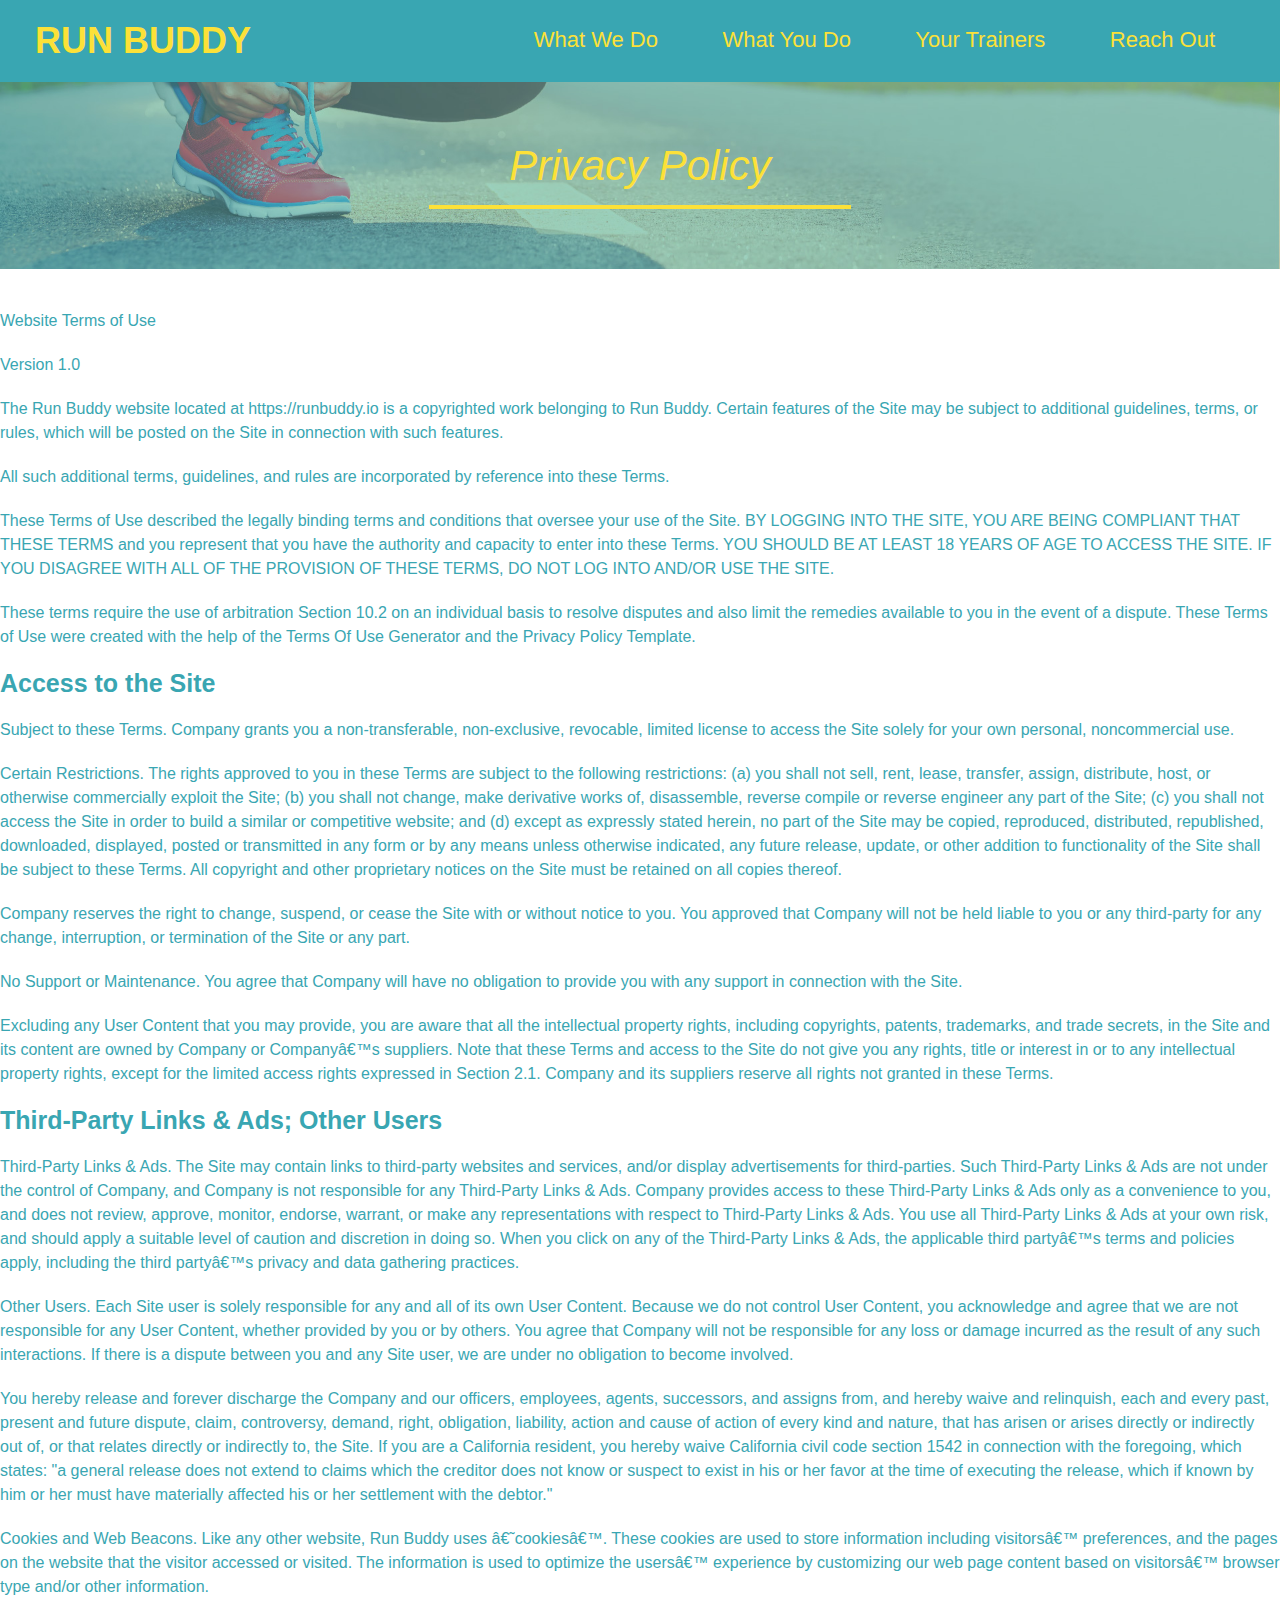
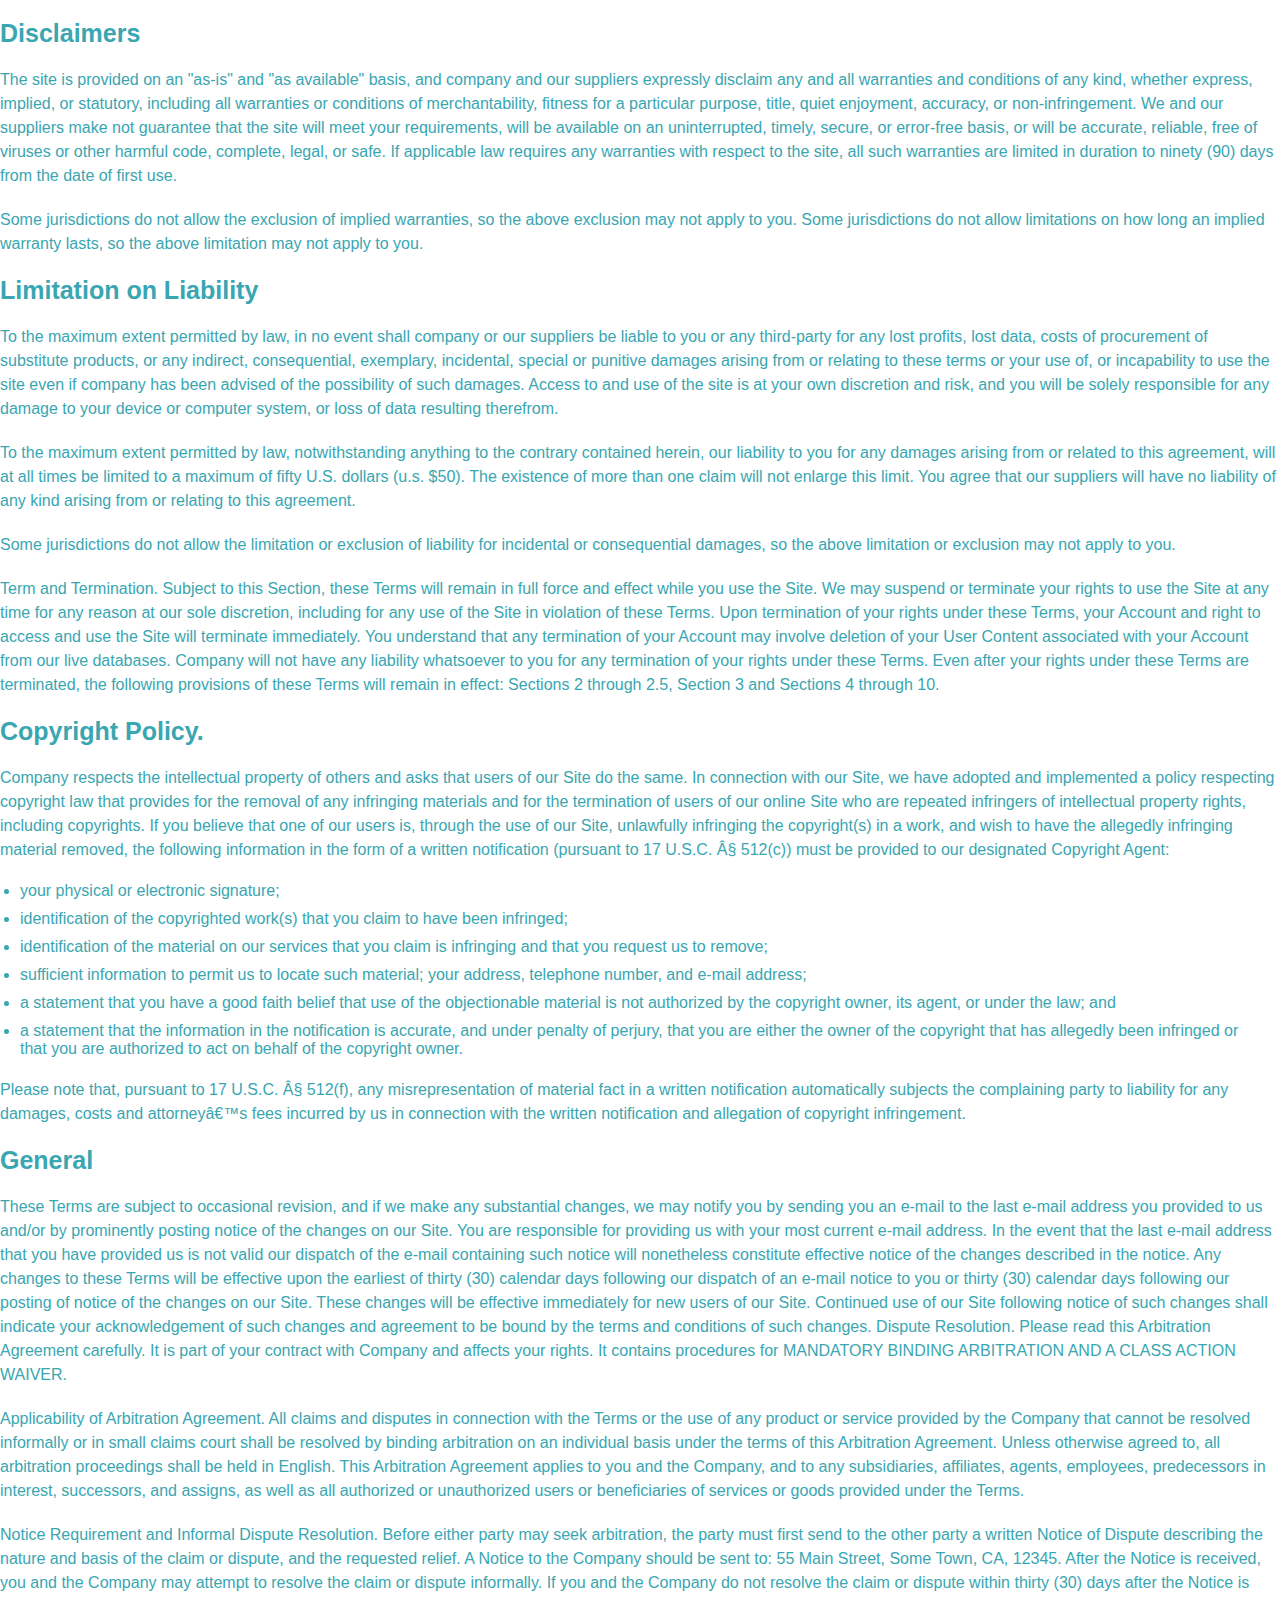
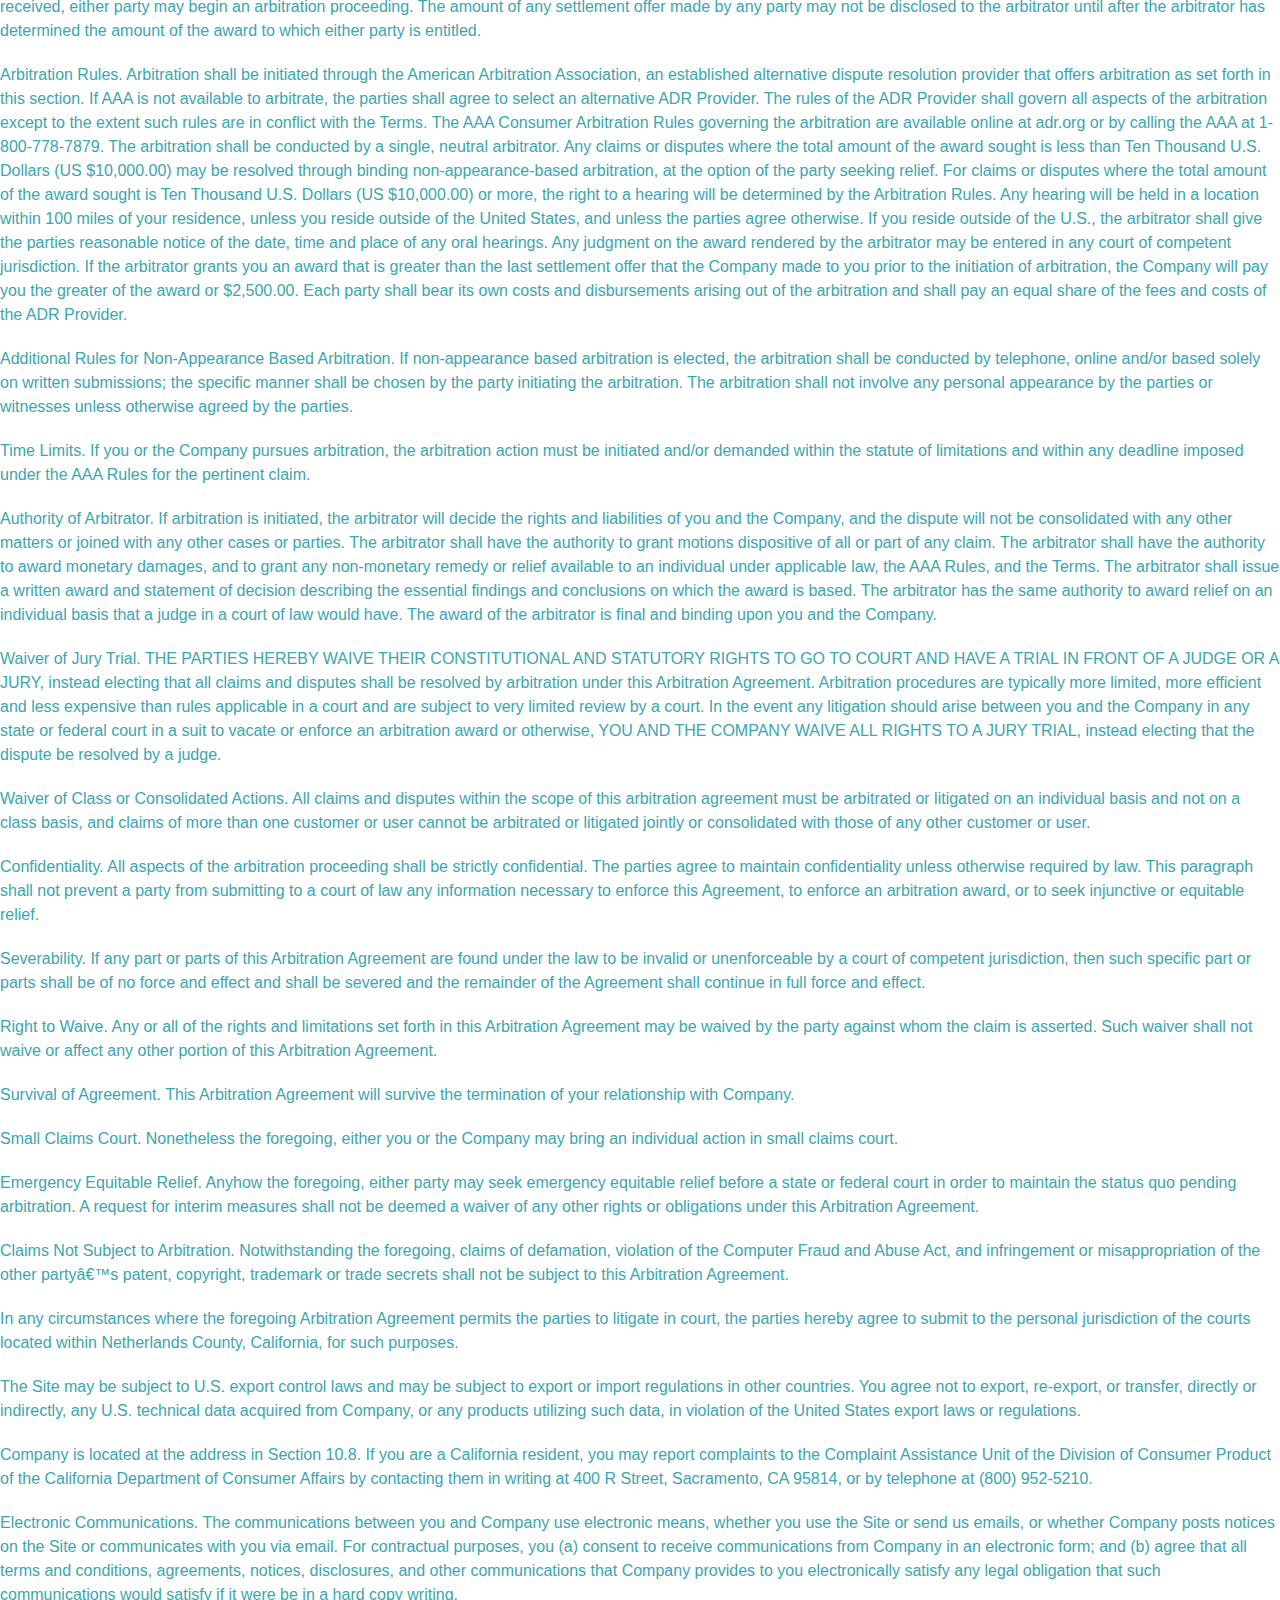
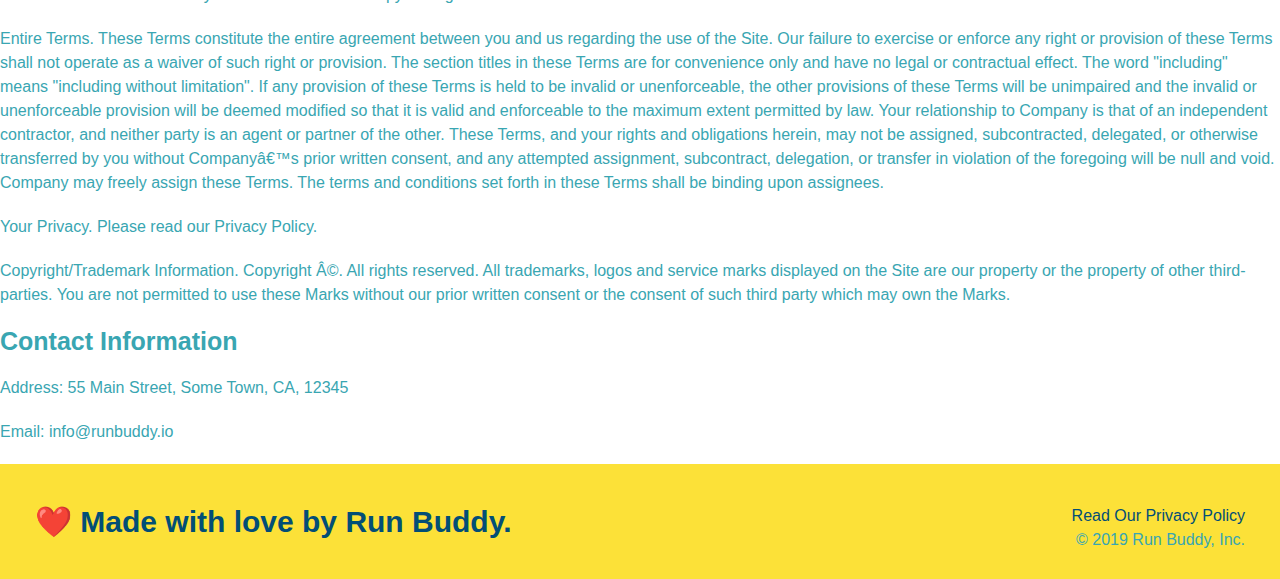
==== privacy-policy.html @ dbcf0a09 "privacy policy" ====
<!DOCTYPE html>
<html lang="en">
  <head>
    <meta charset="UTF-8" />
    <meta http-equiv="X-UA-Compatible" content="IE=edge" />
    <meta name="viewport" content="width=device-width, initial-scale=1.0" />
    <title>Privacy Policy - Run Buddy</title>
    <link rel="stylesheet" href="./assets/css/style.css" />
    <link rel="stylesheet" href="./assets/css/secondary-styles.css"
  </head>
  <body>
    <!-- navigation -->
    <header>
      <h1>
        <a href="/">RUN BUDDY</a>
      </h1>
      <nav>
        <!-- Unordered list element -->
        <ul>
          <!-- List item element -->
          <li>
            <!-- Anchor element -->
            <a href="./index.html#what-we-do">What We Do</a>
          </li>
          <li>
            <a href="./index.html#what-you-do">What You Do</a>
          </li>
          <li>
            <a href="./index.html#your-trainers">Your Trainers</a>
          </li>
          <li>
            <a href="./index.html#reach-out">Reach Out</a>
          </li>
        </ul>
      </nav>
    </header>
    <section class="hero">
      <h2 class="page-title">Privacy Policy</h2>
    </section>
    <article class="secondary-content">
        <p>
            Website Terms of Use
          </p>
    
          <p>
            Version 1.0
          </p>
    
          <p>
            The Run Buddy website located at https://runbuddy.io is a copyrighted work belonging to Run Buddy. Certain
            features of the Site may be subject to additional guidelines, terms, or rules, which will be posted on the Site
            in connection with such features.
          </p>
    
          <p>
            All such additional terms, guidelines, and rules are incorporated by reference into these Terms.
          </p>
    
          <p>
            These Terms of Use described the legally binding terms and conditions that oversee your use of the Site. BY
            LOGGING INTO THE SITE, YOU ARE BEING COMPLIANT THAT THESE TERMS and you represent that you have the authority
            and capacity to enter into these Terms. YOU SHOULD BE AT LEAST 18 YEARS OF AGE TO ACCESS THE SITE. IF YOU
            DISAGREE WITH ALL OF THE PROVISION OF THESE TERMS, DO NOT LOG INTO AND/OR USE THE SITE.
          </p>
    
          <p>
            These terms require the use of arbitration Section 10.2 on an individual basis to resolve disputes and also
            limit the remedies available to you in the event of a dispute. These Terms of Use were created with the help of
            the Terms Of Use Generator and the Privacy Policy Template.
          </p>
    
          <h3>
            Access to the Site
          </h3>
    
          <p>
            Subject to these Terms. Company grants you a non-transferable, non-exclusive, revocable, limited license to
            access the Site solely for your own personal, noncommercial use.
          </p>
    
          <p>
            Certain Restrictions. The rights approved to you in these Terms are subject to the following restrictions: (a)
            you shall not sell, rent, lease, transfer, assign, distribute, host, or otherwise commercially exploit the Site;
            (b) you shall not change, make derivative works of, disassemble, reverse compile or reverse engineer any part of
            the Site; (c) you shall not access the Site in order to build a similar or competitive website; and (d) except
            as expressly stated herein, no part of the Site may be copied, reproduced, distributed, republished, downloaded,
            displayed, posted or transmitted in any form or by any means unless otherwise indicated, any future release,
            update, or other addition to functionality of the Site shall be subject to these Terms. All copyright and other
            proprietary notices on the Site must be retained on all copies thereof.
          </p>
    
          <p>
            Company reserves the right to change, suspend, or cease the Site with or without notice to you. You approved
            that Company will not be held liable to you or any third-party for any change, interruption, or termination of
            the Site or any part.
          </p>
    
          <p>
            No Support or Maintenance. You agree that Company will have no obligation to provide you with any support in
            connection with the Site.
          </p>
    
          <p>
            Excluding any User Content that you may provide, you are aware that all the intellectual property rights,
            including copyrights, patents, trademarks, and trade secrets, in the Site and its content are owned by Company
            or Companyâ€™s suppliers. Note that these Terms and access to the Site do not give you any rights, title or
            interest in or to any intellectual property rights, except for the limited access rights expressed in Section
            2.1. Company and its suppliers reserve all rights not granted in these Terms.
          </p>
    
          <h3>
            Third-Party Links & Ads; Other Users
          </h3>
    
          <p>
            Third-Party Links & Ads. The Site may contain links to third-party websites and services, and/or display
            advertisements for third-parties. Such Third-Party Links & Ads are not under the control of Company, and Company
            is not responsible for any Third-Party Links & Ads. Company provides access to these Third-Party Links & Ads
            only as a convenience to you, and does not review, approve, monitor, endorse, warrant, or make any
            representations with respect to Third-Party Links & Ads. You use all Third-Party Links & Ads at your own risk,
            and should apply a suitable level of caution and discretion in doing so. When you click on any of the
            Third-Party Links & Ads, the applicable third partyâ€™s terms and policies apply, including the third partyâ€™s
            privacy and data gathering practices.
          </p>
    
          <p>
            Other Users. Each Site user is solely responsible for any and all of its own User Content. Because we do not
            control User Content, you acknowledge and agree that we are not responsible for any User Content, whether
            provided by you or by others. You agree that Company will not be responsible for any loss or damage incurred as
            the result of any such interactions. If there is a dispute between you and any Site user, we are under no
            obligation to become involved.
          </p>
    
          <p>
            You hereby release and forever discharge the Company and our officers, employees, agents, successors, and
            assigns from, and hereby waive and relinquish, each and every past, present and future dispute, claim,
            controversy, demand, right, obligation, liability, action and cause of action of every kind and nature, that has
            arisen or arises directly or indirectly out of, or that relates directly or indirectly to, the Site. If you are
            a California resident, you hereby waive California civil code section 1542 in connection with the foregoing,
            which states: "a general release does not extend to claims which the creditor does not know or suspect to exist
            in his or her favor at the time of executing the release, which if known by him or her must have materially
            affected his or her settlement with the debtor."
          </p>
    
          <p>
            Cookies and Web Beacons. Like any other website, Run Buddy uses â€˜cookiesâ€™. These cookies are used to store
            information including visitorsâ€™ preferences, and the pages on the website that the visitor accessed or visited.
            The information is used to optimize the usersâ€™ experience by customizing our web page content based on visitorsâ€™
            browser type and/or other information.
          </p>
    
          <h3>
            Disclaimers
          </h3>
    
          <p>
            The site is provided on an "as-is" and "as available" basis, and company and our suppliers expressly disclaim
            any and all warranties and conditions of any kind, whether express, implied, or statutory, including all
            warranties or conditions of merchantability, fitness for a particular purpose, title, quiet enjoyment, accuracy,
            or non-infringement. We and our suppliers make not guarantee that the site will meet your requirements, will be
            available on an uninterrupted, timely, secure, or error-free basis, or will be accurate, reliable, free of
            viruses or other harmful code, complete, legal, or safe. If applicable law requires any warranties with respect
            to the site, all such warranties are limited in duration to ninety (90) days from the date of first use.
          </p>
    
          <p>
            Some jurisdictions do not allow the exclusion of implied warranties, so the above exclusion may not apply to
            you. Some jurisdictions do not allow limitations on how long an implied warranty lasts, so the above limitation
            may not apply to you.
          </p>
    
          <h3>
            Limitation on Liability
          </h3>
    
          <p>
            To the maximum extent permitted by law, in no event shall company or our suppliers be liable to you or any
            third-party for any lost profits, lost data, costs of procurement of substitute products, or any indirect,
            consequential, exemplary, incidental, special or punitive damages arising from or relating to these terms or
            your use of, or incapability to use the site even if company has been advised of the possibility of such
            damages. Access to and use of the site is at your own discretion and risk, and you will be solely responsible
            for any damage to your device or computer system, or loss of data resulting therefrom.
          </p>
    
          <p>
            To the maximum extent permitted by law, notwithstanding anything to the contrary contained herein, our liability
            to you for any damages arising from or related to this agreement, will at all times be limited to a maximum of
            fifty U.S. dollars (u.s. $50). The existence of more than one claim will not enlarge this limit. You agree that
            our suppliers will have no liability of any kind arising from or relating to this agreement.
          </p>
    
          <p>
            Some jurisdictions do not allow the limitation or exclusion of liability for incidental or consequential
            damages, so the above limitation or exclusion may not apply to you.
          </p>
    
          <p>
            Term and Termination. Subject to this Section, these Terms will remain in full force and effect while you use
            the Site. We may suspend or terminate your rights to use the Site at any time for any reason at our sole
            discretion, including for any use of the Site in violation of these Terms. Upon termination of your rights under
            these Terms, your Account and right to access and use the Site will terminate immediately. You understand that
            any termination of your Account may involve deletion of your User Content associated with your Account from our
            live databases. Company will not have any liability whatsoever to you for any termination of your rights under
            these Terms. Even after your rights under these Terms are terminated, the following provisions of these Terms
            will remain in effect: Sections 2 through 2.5, Section 3 and Sections 4 through 10.
          </p>
    
          <h3>
            Copyright Policy.
          </h3>
    
          <p>
            Company respects the intellectual property of others and asks that users of our Site do the same. In connection
            with our Site, we have adopted and implemented a policy respecting copyright law that provides for the removal
            of any infringing materials and for the termination of users of our online Site who are repeated infringers of
            intellectual property rights, including copyrights. If you believe that one of our users is, through the use of
            our Site, unlawfully infringing the copyright(s) in a work, and wish to have the allegedly infringing material
            removed, the following information in the form of a written notification (pursuant to 17 U.S.C. Â§ 512(c)) must
            be provided to our designated Copyright Agent:
          </p>
    
          <ul>
            <li>
              your physical or electronic signature;
            </li>
            <li>
              identification of the copyrighted work(s) that you claim to have been infringed;
            </li>
            <li>
              identification of the material on our services that you claim is infringing and that you request us to remove;
            </li>
            <li>
              sufficient information to permit us to locate such material; your address, telephone number, and e-mail
              address;
            </li>
            <li>
              a statement that you have a good faith belief that use of the objectionable material is not authorized by the
              copyright owner, its agent, or under the law; and
            </li>
            <li>
              a statement that the information in the notification is accurate, and under penalty of perjury, that you are
              either the owner of the copyright that has allegedly been infringed or that you are authorized to act on
              behalf of the copyright owner.
            </li>
          </ul>
    
          <p>
            Please note that, pursuant to 17 U.S.C. Â§ 512(f), any misrepresentation of material fact in a written
            notification automatically subjects the complaining party to liability for any damages, costs and attorneyâ€™s
            fees incurred by us in connection with the written notification and allegation of copyright infringement.
          </p>
    
          <h3>
            General
          </h3>
    
          <p>
            These Terms are subject to occasional revision, and if we make any substantial changes, we may notify you by
            sending you an e-mail to the last e-mail address you provided to us and/or by prominently posting notice of the
            changes on our Site. You are responsible for providing us with your most current e-mail address. In the event
            that the last e-mail address that you have provided us is not valid our dispatch of the e-mail containing such
            notice will nonetheless constitute effective notice of the changes described in the notice. Any changes to these
            Terms will be effective upon the earliest of thirty (30) calendar days following our dispatch of an e-mail
            notice to you or thirty (30) calendar days following our posting of notice of the changes on our Site. These
            changes will be effective immediately for new users of our Site. Continued use of our Site following notice of
            such changes shall indicate your acknowledgement of such changes and agreement to be bound by the terms and
            conditions of such changes. Dispute Resolution. Please read this Arbitration Agreement carefully. It is part of
            your contract with Company and affects your rights. It contains procedures for MANDATORY BINDING ARBITRATION AND
            A CLASS ACTION WAIVER.
          </p>
    
          <p>
            Applicability of Arbitration Agreement. All claims and disputes in connection with the Terms or the use of any
            product or service provided by the Company that cannot be resolved informally or in small claims court shall be
            resolved by binding arbitration on an individual basis under the terms of this Arbitration Agreement. Unless
            otherwise agreed to, all arbitration proceedings shall be held in English. This Arbitration Agreement applies to
            you and the Company, and to any subsidiaries, affiliates, agents, employees, predecessors in interest,
            successors, and assigns, as well as all authorized or unauthorized users or beneficiaries of services or goods
            provided under the Terms.
          </p>
    
          <p>
            Notice Requirement and Informal Dispute Resolution. Before either party may seek arbitration, the party must
            first send to the other party a written Notice of Dispute describing the nature and basis of the claim or
            dispute, and the requested relief. A Notice to the Company should be sent to: 55 Main Street, Some Town, CA,
            12345. After the Notice is received, you and the Company may attempt to resolve the claim or dispute informally.
            If you and the Company do not resolve the claim or dispute within thirty (30) days after the Notice is received,
            either party may begin an arbitration proceeding. The amount of any settlement offer made by any party may not
            be disclosed to the arbitrator until after the arbitrator has determined the amount of the award to which either
            party is entitled.
          </p>
    
          <p>
            Arbitration Rules. Arbitration shall be initiated through the American Arbitration Association, an established
            alternative dispute resolution provider that offers arbitration as set forth in this section. If AAA is not
            available to arbitrate, the parties shall agree to select an alternative ADR Provider. The rules of the ADR
            Provider shall govern all aspects of the arbitration except to the extent such rules are in conflict with the
            Terms. The AAA Consumer Arbitration Rules governing the arbitration are available online at adr.org or by
            calling the AAA at 1-800-778-7879. The arbitration shall be conducted by a single, neutral arbitrator. Any
            claims or disputes where the total amount of the award sought is less than Ten Thousand U.S. Dollars (US
            $10,000.00) may be resolved through binding non-appearance-based arbitration, at the option of the party seeking
            relief. For claims or disputes where the total amount of the award sought is Ten Thousand U.S. Dollars (US
            $10,000.00) or more, the right to a hearing will be determined by the Arbitration Rules. Any hearing will be
            held in a location within 100 miles of your residence, unless you reside outside of the United States, and
            unless the parties agree otherwise. If you reside outside of the U.S., the arbitrator shall give the parties
            reasonable notice of the date, time and place of any oral hearings. Any judgment on the award rendered by the
            arbitrator may be entered in any court of competent jurisdiction. If the arbitrator grants you an award that is
            greater than the last settlement offer that the Company made to you prior to the initiation of arbitration, the
            Company will pay you the greater of the award or $2,500.00. Each party shall bear its own costs and
            disbursements arising out of the arbitration and shall pay an equal share of the fees and costs of the ADR
            Provider.
          </p>
    
          <p>
            Additional Rules for Non-Appearance Based Arbitration. If non-appearance based arbitration is elected, the
            arbitration shall be conducted by telephone, online and/or based solely on written submissions; the specific
            manner shall be chosen by the party initiating the arbitration. The arbitration shall not involve any personal
            appearance by the parties or witnesses unless otherwise agreed by the parties.
          </p>
    
          <p>
            Time Limits. If you or the Company pursues arbitration, the arbitration action must be initiated and/or demanded
            within the statute of limitations and within any deadline imposed under the AAA Rules for the pertinent claim.
          </p>
    
          <p>
            Authority of Arbitrator. If arbitration is initiated, the arbitrator will decide the rights and liabilities of
            you and the Company, and the dispute will not be consolidated with any other matters or joined with any other
            cases or parties. The arbitrator shall have the authority to grant motions dispositive of all or part of any
            claim. The arbitrator shall have the authority to award monetary damages, and to grant any non-monetary remedy
            or relief available to an individual under applicable law, the AAA Rules, and the Terms. The arbitrator shall
            issue a written award and statement of decision describing the essential findings and conclusions on which the
            award is based. The arbitrator has the same authority to award relief on an individual basis that a judge in a
            court of law would have. The award of the arbitrator is final and binding upon you and the Company.
          </p>
    
          <p>
            Waiver of Jury Trial. THE PARTIES HEREBY WAIVE THEIR CONSTITUTIONAL AND STATUTORY RIGHTS TO GO TO COURT AND HAVE
            A TRIAL IN FRONT OF A JUDGE OR A JURY, instead electing that all claims and disputes shall be resolved by
            arbitration under this Arbitration Agreement. Arbitration procedures are typically more limited, more efficient
            and less expensive than rules applicable in a court and are subject to very limited review by a court. In the
            event any litigation should arise between you and the Company in any state or federal court in a suit to vacate
            or enforce an arbitration award or otherwise, YOU AND THE COMPANY WAIVE ALL RIGHTS TO A JURY TRIAL, instead
            electing that the dispute be resolved by a judge.
          </p>
    
          <p>
            Waiver of Class or Consolidated Actions. All claims and disputes within the scope of this arbitration agreement
            must be arbitrated or litigated on an individual basis and not on a class basis, and claims of more than one
            customer or user cannot be arbitrated or litigated jointly or consolidated with those of any other customer or
            user.
          </p>
    
          <p>
            Confidentiality. All aspects of the arbitration proceeding shall be strictly confidential. The parties agree to
            maintain confidentiality unless otherwise required by law. This paragraph shall not prevent a party from
            submitting to a court of law any information necessary to enforce this Agreement, to enforce an arbitration
            award, or to seek injunctive or equitable relief.
          </p>
    
          <p>
            Severability. If any part or parts of this Arbitration Agreement are found under the law to be invalid or
            unenforceable by a court of competent jurisdiction, then such specific part or parts shall be of no force and
            effect and shall be severed and the remainder of the Agreement shall continue in full force and effect.
          </p>
    
          <p>
            Right to Waive. Any or all of the rights and limitations set forth in this Arbitration Agreement may be waived
            by the party against whom the claim is asserted. Such waiver shall not waive or affect any other portion of this
            Arbitration Agreement.
          </p>
    
          <p>
            Survival of Agreement. This Arbitration Agreement will survive the termination of your relationship with
            Company.
          </p>
    
          <p>
            Small Claims Court. Nonetheless the foregoing, either you or the Company may bring an individual action in small
            claims court.
          </p>
    
          <p>
            Emergency Equitable Relief. Anyhow the foregoing, either party may seek emergency equitable relief before a
            state or federal court in order to maintain the status quo pending arbitration. A request for interim measures
            shall not be deemed a waiver of any other rights or obligations under this Arbitration Agreement.
          </p>
    
          <p>
            Claims Not Subject to Arbitration. Notwithstanding the foregoing, claims of defamation, violation of the
            Computer Fraud and Abuse Act, and infringement or misappropriation of the other partyâ€™s patent, copyright,
            trademark or trade secrets shall not be subject to this Arbitration Agreement.
          </p>
    
          <p>
            In any circumstances where the foregoing Arbitration Agreement permits the parties to litigate in court, the
            parties hereby agree to submit to the personal jurisdiction of the courts located within Netherlands County,
            California, for such purposes.
          </p>
    
          <p>
            The Site may be subject to U.S. export control laws and may be subject to export or import regulations in other
            countries. You agree not to export, re-export, or transfer, directly or indirectly, any U.S. technical data
            acquired from Company, or any products utilizing such data, in violation of the United States export laws or
            regulations.
          </p>
    
          <p>
            Company is located at the address in Section 10.8. If you are a California resident, you may report complaints
            to the Complaint Assistance Unit of the Division of Consumer Product of the California Department of Consumer
            Affairs by contacting them in writing at 400 R Street, Sacramento, CA 95814, or by telephone at (800) 952-5210.
          </p>
    
          <p>
            Electronic Communications. The communications between you and Company use electronic means, whether you use the
            Site or send us emails, or whether Company posts notices on the Site or communicates with you via email. For
            contractual purposes, you (a) consent to receive communications from Company in an electronic form; and (b)
            agree that all terms and conditions, agreements, notices, disclosures, and other communications that Company
            provides to you electronically satisfy any legal obligation that such communications would satisfy if it were be
            in a hard copy writing.
          </p>
    
          <p>
            Entire Terms. These Terms constitute the entire agreement between you and us regarding the use of the Site. Our
            failure to exercise or enforce any right or provision of these Terms shall not operate as a waiver of such right
            or provision. The section titles in these Terms are for convenience only and have no legal or contractual
            effect. The word "including" means "including without limitation". If any provision of these Terms is held to be
            invalid or unenforceable, the other provisions of these Terms will be unimpaired and the invalid or
            unenforceable provision will be deemed modified so that it is valid and enforceable to the maximum extent
            permitted by law. Your relationship to Company is that of an independent contractor, and neither party is an
            agent or partner of the other. These Terms, and your rights and obligations herein, may not be assigned,
            subcontracted, delegated, or otherwise transferred by you without Companyâ€™s prior written consent, and any
            attempted assignment, subcontract, delegation, or transfer in violation of the foregoing will be null and void.
            Company may freely assign these Terms. The terms and conditions set forth in these Terms shall be binding upon
            assignees.
          </p>
    
          <p>
            Your Privacy. Please read our Privacy Policy.
          </p>
    
          <p>
            Copyright/Trademark Information. Copyright Â©. All rights reserved. All trademarks, logos and service marks
            displayed on the Site are our property or the property of other third-parties. You are not permitted to use
            these Marks without our prior written consent or the consent of such third party which may own the Marks.
          </p>
    
          <h3>
            Contact Information
          </h3>
    
          <p>
            Address: 55 Main Street, Some Town, CA, 12345
          </p>
    
          <p>
            Email: info@runbuddy.io
          </p>    
    </article>
    <!-- footer -->
    <footer>
      <h2>❤️ Made with love by Run Buddy.</h2>
      <div>
        <a>Read Our Privacy Policy</a><br />
        &copy; 2019 Run Buddy, Inc.
      </div>
    </footer>
  </body>
</html>
---- assets/css/style.css ----
* {
    margin: 0;
    padding: 0;
    box-sizing: border-box;
}

body {
    color: #39a6b2;
    font-family: Helvetica, Arial, sans-serif;
}

header {
    padding: 20px 35px;
    background-color: #39a6b2;
}

header h1 {
    font-weight: bold;
    font-size: 36px;
    color: #fce138;
    margin: 0;
    display: inline;
}

header a {
    text-decoration: none;
    color: #fce138;
}

header nav {
    float: right;
    margin: 7px 0;
}

header nav ul li {
    display: inline;
}

header nav ul li a {
    margin: 0 30px;
    font-weight: lighter;
    font-size: 22px;
}

footer {
    background: #fce138;
    width: 100%;
    padding: 40px 35px;
}

footer h2 {
    display: inline;
    color: #024e76;
    font-size: 30px;
    margin: 0;
}

footer div {
    float: right;
    line-height: 1.5;
    text-align: right;
}

footer a {
    color: #024e76;
}

section {
    padding: 60px;
}

/* Hero Style Start */
.hero {
    background-image: url("../images/hero-bg.jpg");
    height: 600px;
    background-size: cover;
    background-position: center;
    position: relative;
}

.hero-form {
    border: solid 3px #024e76;
    background-color: #fce138;
    padding: 20px;
    width: 500px;
    color: #024e76;
    position: absolute;
    bottom: 120px;
    right: 140px;
}

.hero-form h3 {
    font-size: 24px;
    margin: 0px;
}

.hero-form p {
    margin: 5px 0 15px 0;
}

.form-input {
    border: 1px solid #024e76;
    display: block;
    padding: 7px 15px;
    font-size: 16px;
    color: #024e76;
    width: 100%;
    margin-bottom: 15px;
}

.hero-form label {
    margin: 0 5px;
}

.hero-form button {
    color: #fce138;
    background-color: #024e76;
    border: none;
    padding: 10px 20px;
    font-size: 16px;
}
/* Hero Style End */

.intro {
    text-align: center;
}

.intro p {
    line-height: 1.7;
    color: #39a6b2;
    width: 80%;
    font-size: 20px;
    margin: 0 auto;
}

.steps {
    text-align: center;
    background: #fce138;
}

.steps div {
    margin-bottom: 80px;
}

.steps img {
    width: 15%;
    margin: 10px 0;
}

.steps h3 {
    color: #024e76;
    font-size: 46px;
    margin-top: 10px;
}

.steps p {
    color: #39a6b2;
    font-size: 23px;
}

.steps span {
    font-size: 38px;
}

/*trainers section*/
.trainers {
    text-align: center;
}

.trainer {
    width: 900px;
    margin: 0 auto 30px auto;
    background: #024e76;
    color: #fce138;
    overflow: auto;
}

.trainer img {
    width: 35%;
    float: left;
}

.trainer-bio {
    padding: 35px;
    float: left;
    width: 65%;
}

.trainer-bio h3 {
    font-size: 32px;
    margin-bottom: 8px;
}

.trainer-bio h4 {
    font-weight: lighter;
    font-size: 26px;
    margin-bottom: 25px;
}

.trainer-bio p {
    font-size: 17px;
    line-height: 1.3;
}

/* Reach Out Styles Start */
.contact {
    text-align: center;
    background: #024e76;
}

.contact h2 {
    color: #fce138;
}

.contact-info iframe {
    width: 400px;
    height: 400px;
}

.contact-info div {
    width: 410px;
    display: inline-block;
    vertical-align: top;
    text-align: left;
    margin: 30px 0 0 60px;
    color: white;
}

.contact-info h3 {
    color: #fce138;
    font-size: 32px;
}

.contact-info p, .contact-info address {
    margin: 20px 0;
    line-height: 1.5;
    font-size: 20px;
    font-style: normal;
}

.contact-info a {
    color: #fce138;
}

/*utility classes*/
.section-title {
    font-size: 55px;
    display: inline-block;
    padding: 0 100px 20px 100px;
    border-bottom: 3px solid;
    margin-bottom: 35px;
    color: #024e76;
  }
    
.primary-border {
    border-color: #fce138;
  }

.secondary-border {
    border-color: #39a6b2;
}

.text-left {
    text-align: left;
}

.text-right {
    text-align: right;
}
---- assets/css/secondary-styles.css ----
.hero {
    background-position: bottom;
    height: auto;
    text-align: center;
    margin-bottom: 40px;
}

.page-title {
    color: #fce138;
    display: inline-block;
    border-bottom: 4px solid #fce138;
    padding: 0 80px 15px 80px;
    font-weight: normal;
    font-size: 42px;
    font-style: italic;
}

.secondary-content article {
    width: 80%;
    margin: auto;
    color: #024e76;
}

.secondary-content h3 {
    font-size: 25px;
    margin: 20px 0;
}

.secondary-content p {
    font-size: 16px;
    line-height: 1.5;
    margin: 20px 0;
}

.secondary-content ul {
    margin: 15px 20px;
}

.secondary-content li {
    color: #39a6b2;
    margin: 10px 0;
}
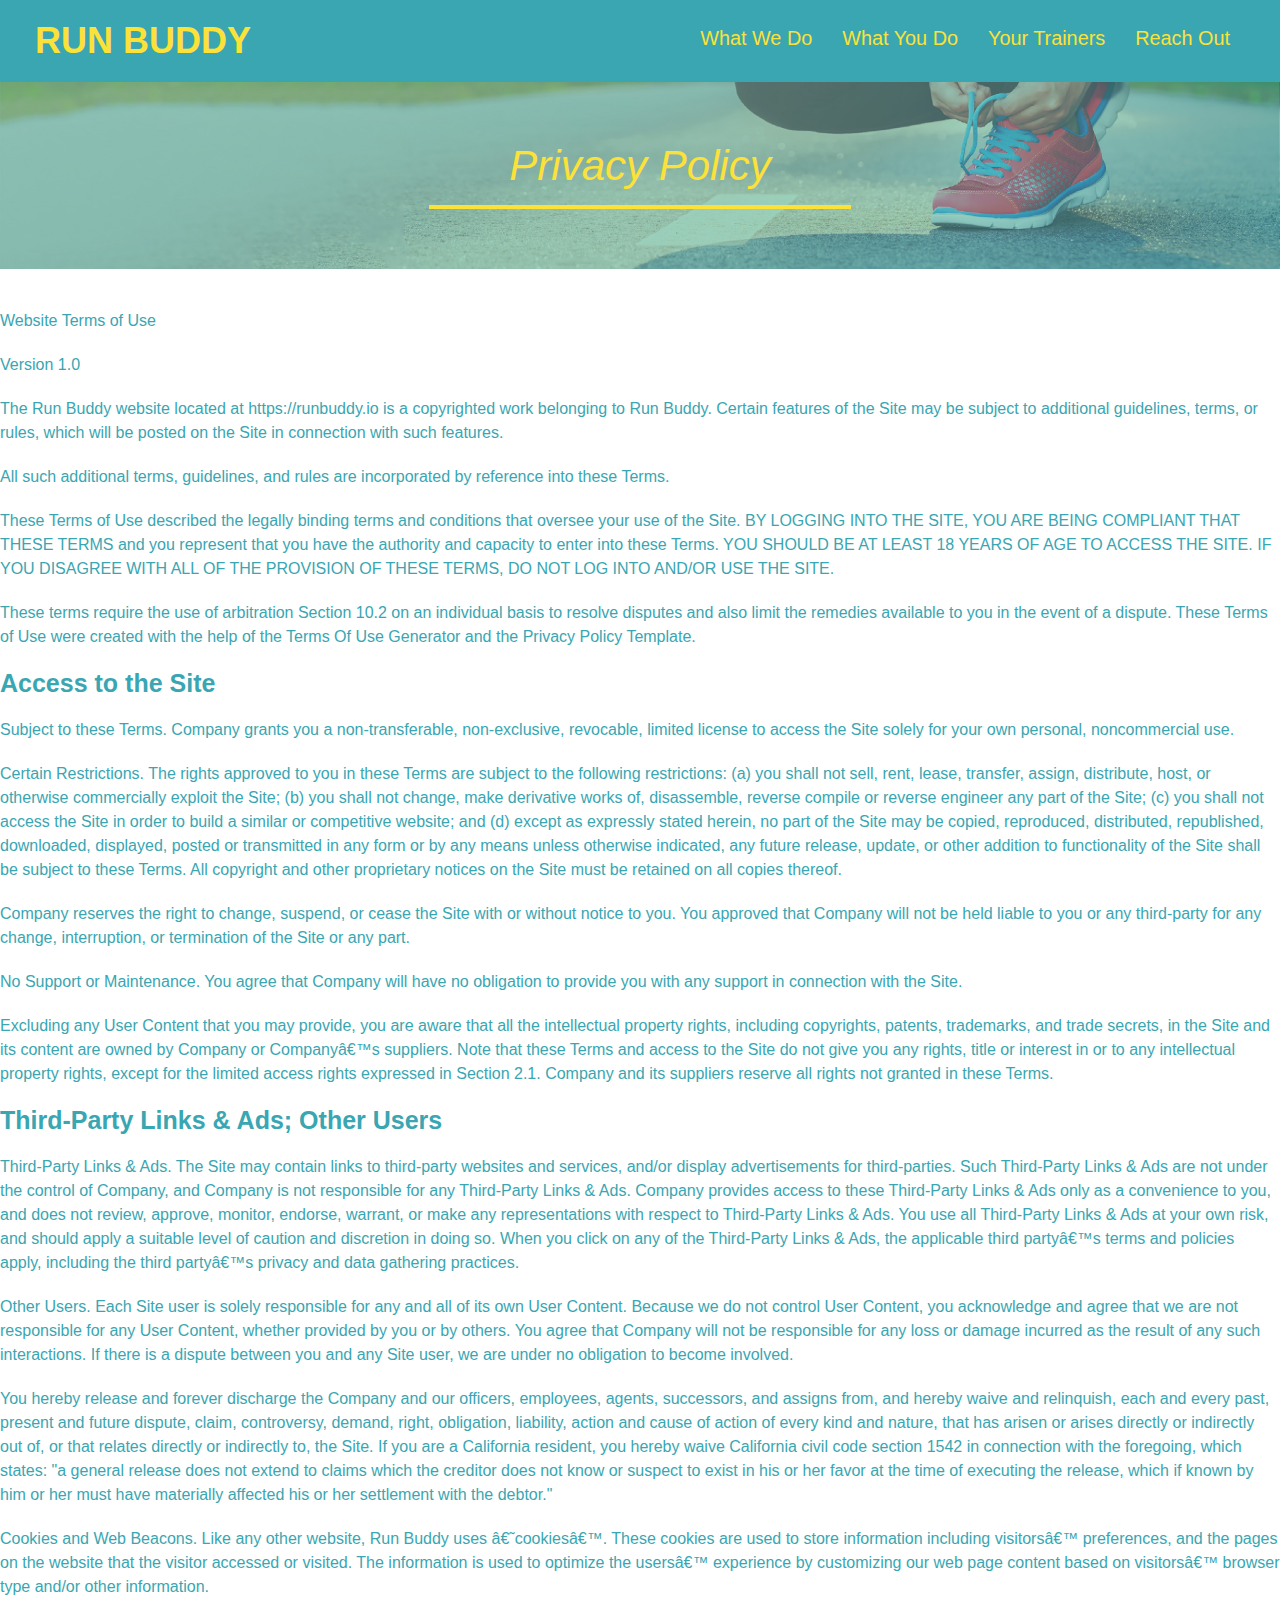
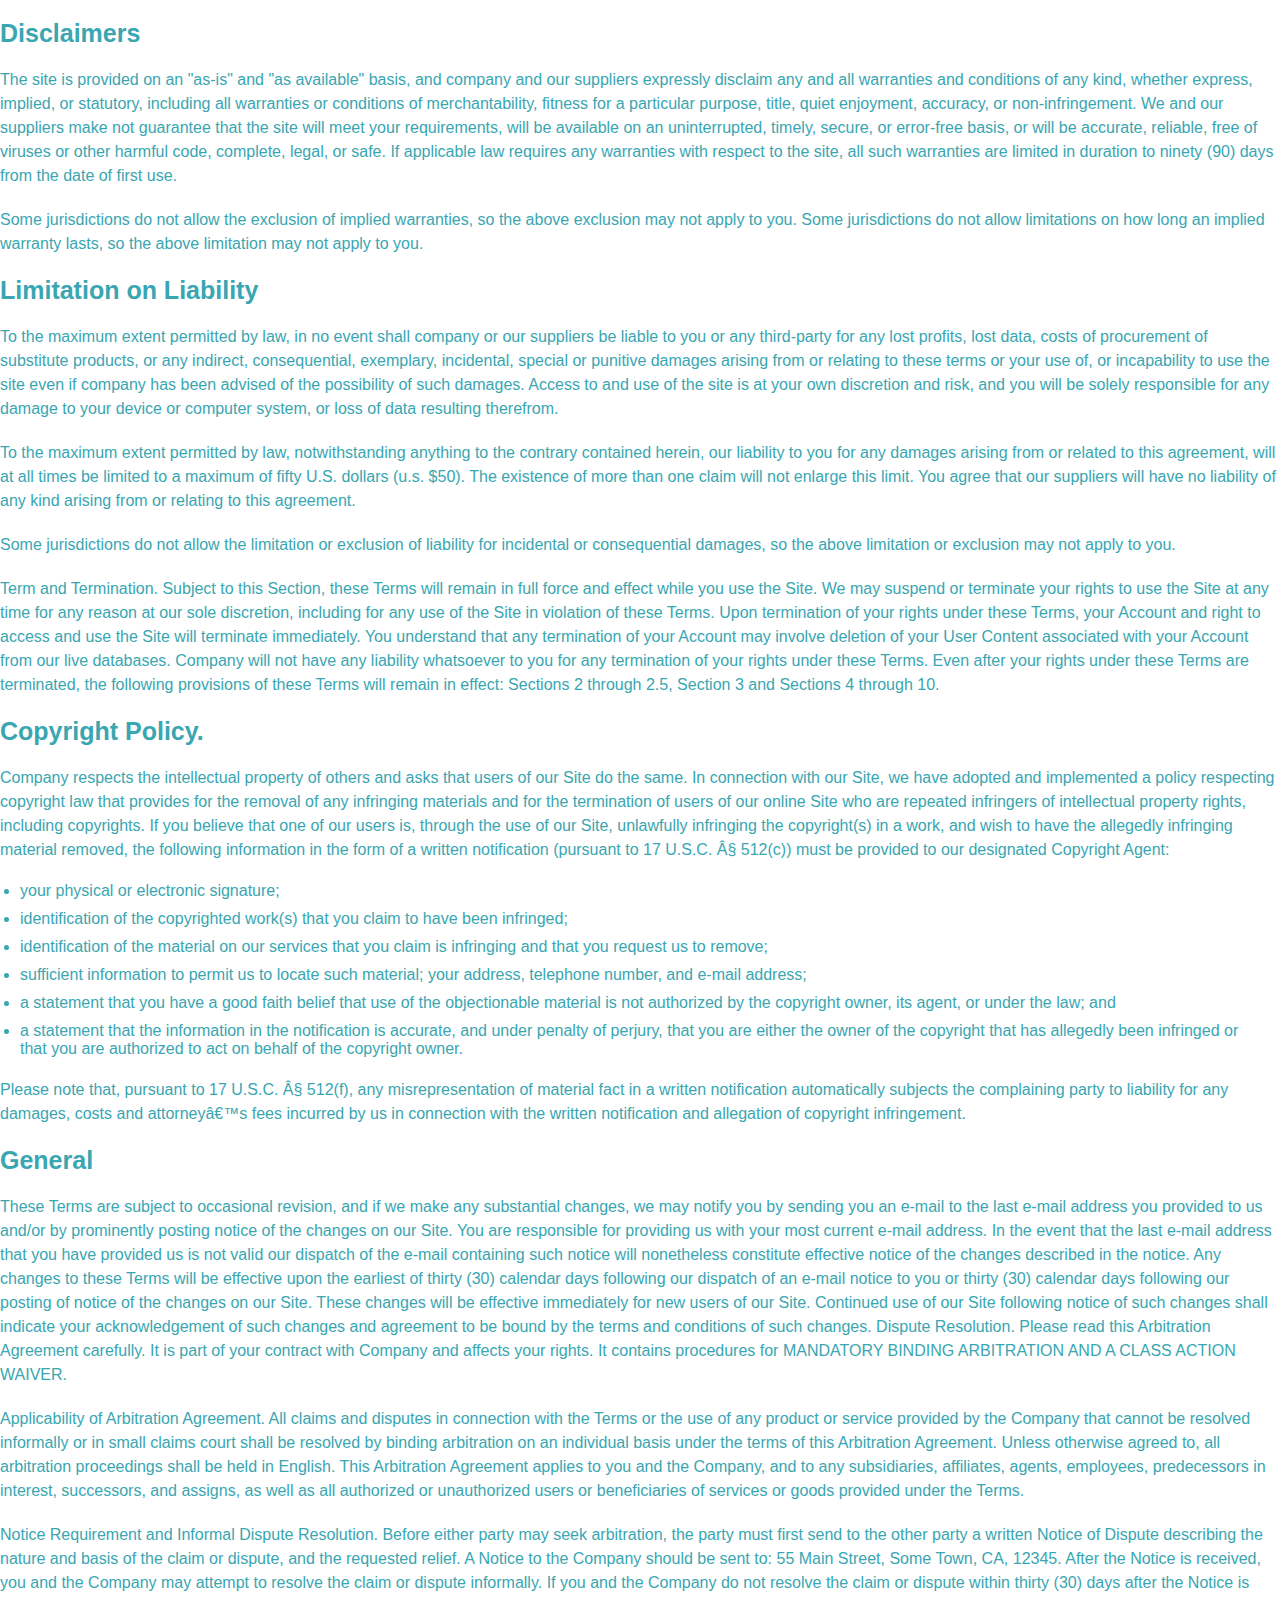
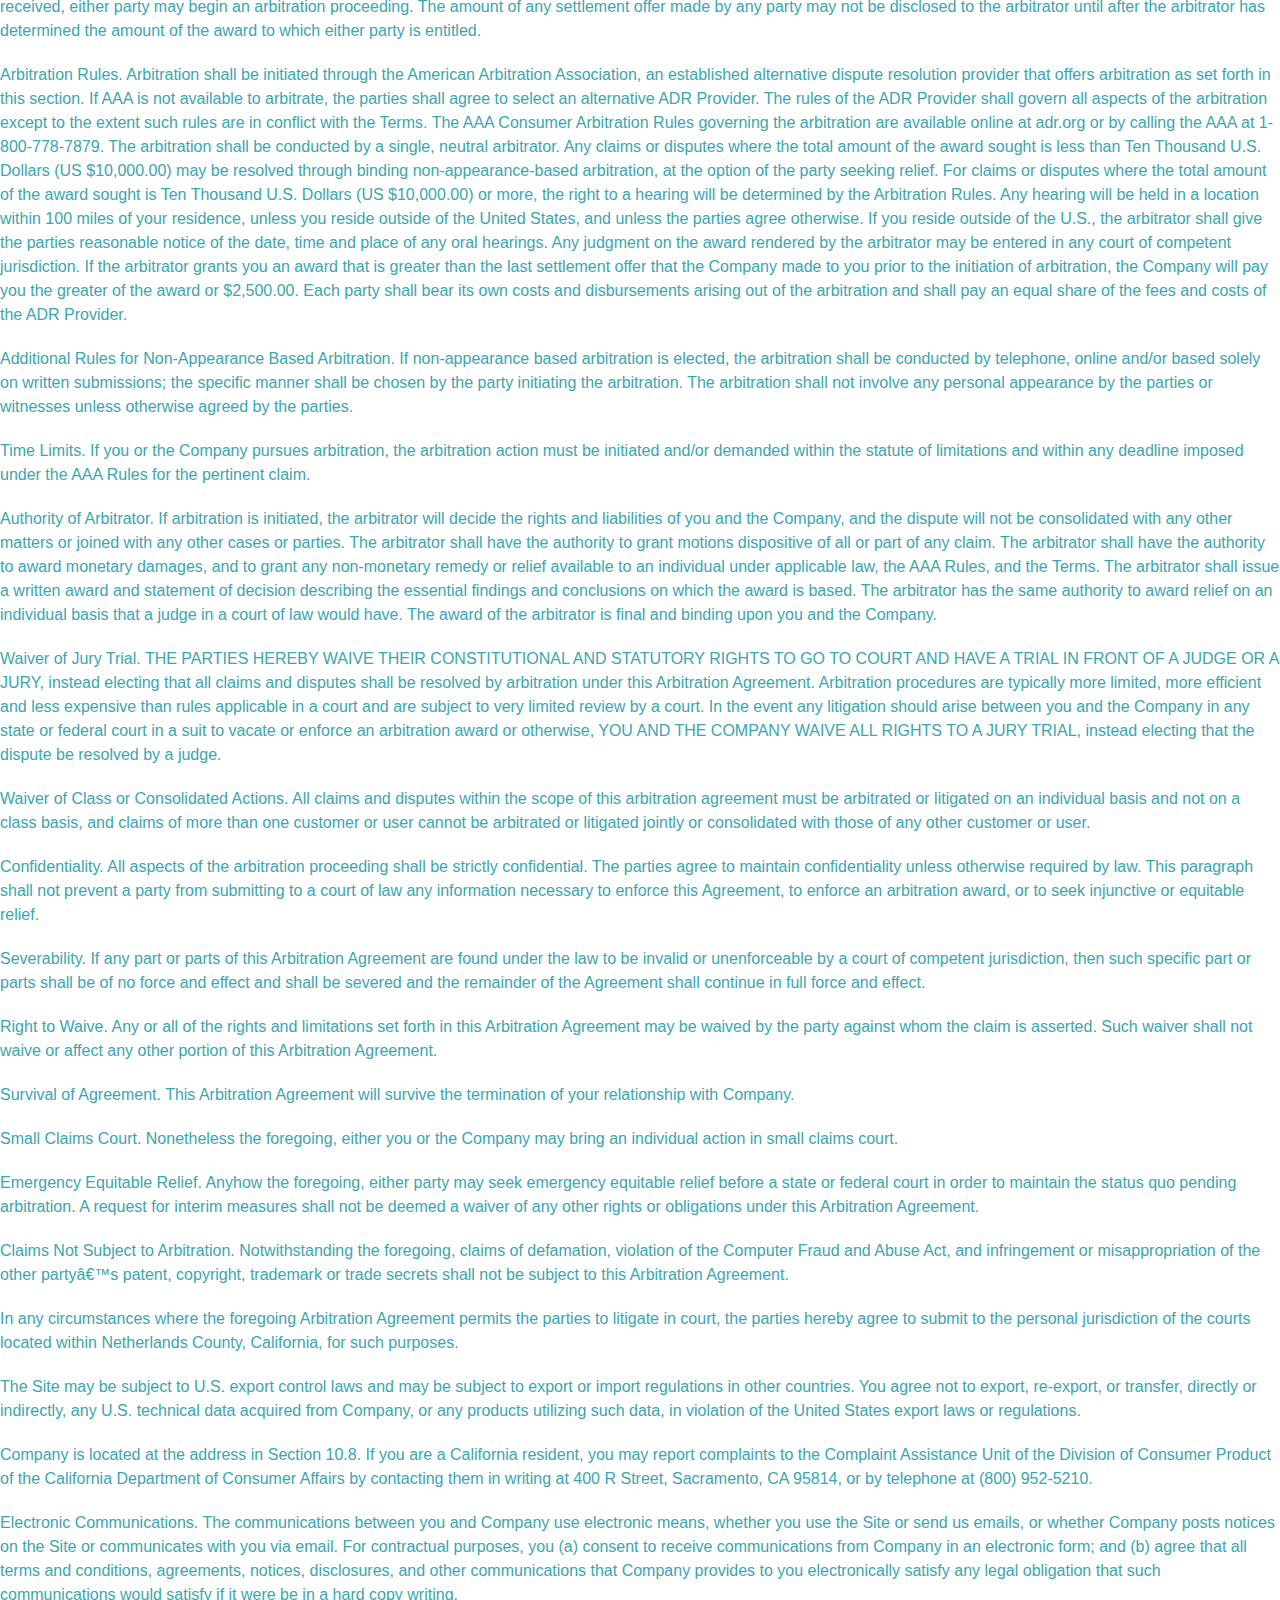
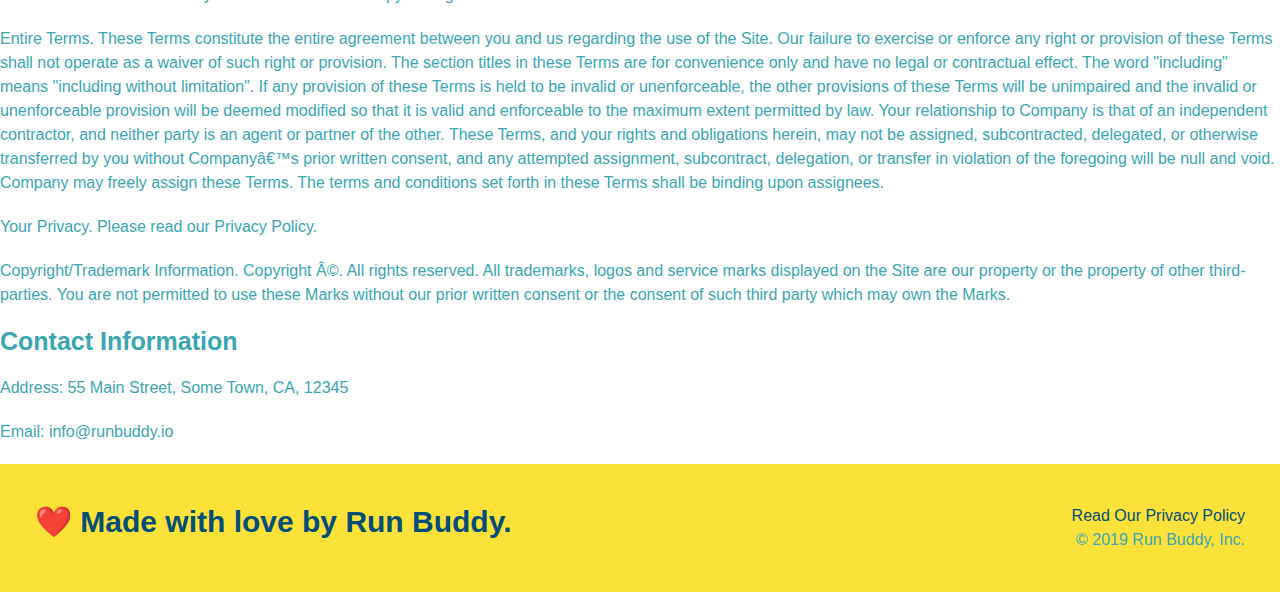
==== commit d3691ae8: "add media queries" ====
--- a/privacy-policy.html
+++ b/privacy-policy.html
@@ -6,7 +6,7 @@
     <meta name="viewport" content="width=device-width, initial-scale=1.0" />
     <title>Privacy Policy - Run Buddy</title>
     <link rel="stylesheet" href="./assets/css/style.css" />
-    <link rel="stylesheet" href="./assets/css/secondary-styles.css"
+    <link rel="stylesheet" href="./assets/css/secondary-styles.css">
   </head>
   <body>
     <!-- navigation -->
--- a/assets/css/style.css
+++ b/assets/css/style.css
@@ -12,6 +12,9 @@
 header {
     padding: 20px 35px;
     background-color: #39a6b2;
+    display: flex;
+    justify-content: space-between;
+    flex-wrap: wrap;
 }
 
 header h1 {
@@ -19,7 +22,6 @@
     font-size: 36px;
     color: #fce138;
     margin: 0;
-    display: inline;
 }
 
 header a {
@@ -28,35 +30,39 @@
 }
 
 header nav {
-    float: right;
     margin: 7px 0;
 }
 
-header nav ul li {
-    display: inline;
+header nav ul {
+    display: flex;
+    flex-wrap: wrap;
+    justify-content: space-between;
+    align-items: center;
+    list-style: none;
 }
 
 header nav ul li a {
-    margin: 0 30px;
+    padding: 10px 15px;
     font-weight: lighter;
-    font-size: 22px;
+    font-size: 1.55vw;
 }
 
 footer {
     background: #fce138;
     width: 100%;
     padding: 40px 35px;
+    display: flex;
+    justify-content: space-between;
+    flex-wrap: wrap;
 }
 
 footer h2 {
-    display: inline;
     color: #024e76;
     font-size: 30px;
     margin: 0;
 }
 
 footer div {
-    float: right;
     line-height: 1.5;
     text-align: right;
 }
@@ -72,21 +78,21 @@
 /* Hero Style Start */
 .hero {
     background-image: url("../images/hero-bg.jpg");
-    height: 600px;
     background-size: cover;
     background-position: center;
-    position: relative;
+    display: flex;
+    justify-content: center;
+    flex-wrap: wrap;
+    align-items: flex-start;
 }
 
 .hero-form {
     border: solid 3px #024e76;
     background-color: #fce138;
     padding: 20px;
-    width: 500px;
-    color: #024e76;
-    position: absolute;
-    bottom: 120px;
-    right: 140px;
+    color: #024e76;
+    width: 40%;
+    margin: 3.5%;
 }
 
 .hero-form h3 {
@@ -96,6 +102,21 @@
 
 .hero-form p {
     margin: 5px 0 15px 0;
+}
+
+.hero-cta {
+    width: 35%;
+    text-align: right;
+    margin: 3.5%;
+    color: #fff;
+    font-size: 18px;
+    line-height: 1.2;
+}
+
+.hero-cta h2 {
+    font-style: italic;
+    font-size: 55px;
+    color: #fce138;
 }
 
 .form-input {
@@ -121,90 +142,109 @@
 }
 /* Hero Style End */
 
-.intro {
-    text-align: center;
-}
-
+/* What We Do */
 .intro p {
     line-height: 1.7;
     color: #39a6b2;
     width: 80%;
     font-size: 20px;
     margin: 0 auto;
+    text-align: center;
 }
 
 .steps {
-    text-align: center;
     background: #fce138;
 }
 
-.steps div {
-    margin-bottom: 80px;
-}
-
-.steps img {
-    width: 15%;
-    margin: 10px 0;
-}
-
-.steps h3 {
+.step {
+    margin: 50px;
+    padding-bottom: 50px;
+    width: 80%;
+    border-bottom: 1px solid #39a6b2;
+    display: flex;
+    flex-wrap: wrap;
+    align-items: center;
+    justify-content: space-between;
+}
+
+.step-info {
+    display: flex;
+    flex-wrap: wrap;
+    align-items: center;
+    flex: 2 70%;
+}
+
+.step-img {
+    flex: 1 12%;
+    margin-right: 20px;
+}
+
+.step-img img {
+    max-width: 100%;
+}
+
+.step-text {
+    flex: 12;
+}
+
+.step h3 {
     color: #024e76;
     font-size: 46px;
-    margin-top: 10px;
-}
-
-.steps p {
+    flex: 1 30%;
+}
+
+.step-text h4 {
+    font-size: 26px;
+    line-height: 1.5;
+    color: #024e76;
+}
+
+.step-text p {
     color: #39a6b2;
-    font-size: 23px;
-}
-
-.steps span {
-    font-size: 38px;
+    font-size: 18px;
 }
 
 /*trainers section*/
 .trainers {
-    text-align: center;
+    width: 100%;
+    margin: 0 auto;
+    display: flex;
+    flex-wrap: wrap;
+    justify-content: space-around;
 }
 
 .trainer {
-    width: 900px;
-    margin: 0 auto 30px auto;
+    margin: 20px;
     background: #024e76;
     color: #fce138;
-    overflow: auto;
+    flex: 1;
 }
 
 .trainer img {
-    width: 35%;
-    float: left;
+    width: 100%;
 }
 
 .trainer-bio {
-    padding: 35px;
-    float: left;
-    width: 65%;
+    padding: 25px;
+    line-height: 1.3;
 }
 
 .trainer-bio h3 {
-    font-size: 32px;
-    margin-bottom: 8px;
+    font-size: 28px;
 }
 
 .trainer-bio h4 {
     font-weight: lighter;
-    font-size: 26px;
-    margin-bottom: 25px;
+    font-size: 22px;
+    margin-bottom: 15px;
 }
 
 .trainer-bio p {
     font-size: 17px;
-    line-height: 1.3;
 }
 
 /* Reach Out Styles Start */
 .contact {
-    text-align: center;
     background: #024e76;
 }
 
@@ -212,17 +252,21 @@
     color: #fce138;
 }
 
+.contact-info {
+    display: flex;
+    justify-content: space-between;
+    flex-wrap: wrap;
+}
+
+.contact-info > * {
+    flex: 1;
+    margin: 15px;
+}
+
 .contact-info iframe {
-    width: 400px;
-    height: 400px;
 }
 
 .contact-info div {
-    width: 410px;
-    display: inline-block;
-    vertical-align: top;
-    text-align: left;
-    margin: 30px 0 0 60px;
     color: white;
 }
 
@@ -234,22 +278,44 @@
 .contact-info p, .contact-info address {
     margin: 20px 0;
     line-height: 1.5;
-    font-size: 20px;
+    font-size: 16px;
     font-style: normal;
 }
 
 .contact-info a {
     color: #fce138;
+}
+
+.contact-form input, .contact-form textarea {
+    border: 1px solid #024e76;
+    display: block;
+    padding: 7px 15px;
+    font-size: 16px;
+    color: #024e76;
+    width: 100%;
+    margin-bottom: 15px;
+    margin-top: 5px;
+}
+
+.contact-form button {
+    width: 100%;
+    border: none;
+    background: #fce138;
+    color: #024e76;
+    text-align: center;
+    padding: 15px 0;
+    font-size: 16px;
 }
 
 /*utility classes*/
 .section-title {
-    font-size: 55px;
-    display: inline-block;
-    padding: 0 100px 20px 100px;
+    font-size: 48px;
     border-bottom: 3px solid;
-    margin-bottom: 35px;
-    color: #024e76;
+    color: #024e76;
+    padding-bottom: 20px;
+    text-align: center;
+    margin: 0 auto 35px auto;
+    width: 50%;
   }
     
 .primary-border {
@@ -266,4 +332,26 @@
 
 .text-right {
     text-align: right;
+}
+
+.flex-row {
+    display: flex;
+}
+
+/* MEDIA QUERY FOR SMALLER DESKTOP SCREENS AND SMALLER */
+@media screen and (max-width: 980px) {
+ 
+    }
+}
+
+/* MEDIA QUERY FOR TABLETS AND SMALLER */
+@media screen and (max-width: 768px) {
+
+    }
+}
+
+/* MEDIA QUERY FOR MOBILE PHONES AND SMALLER */
+@media screen and (max-width: 575px) {
+
+    } 
 }